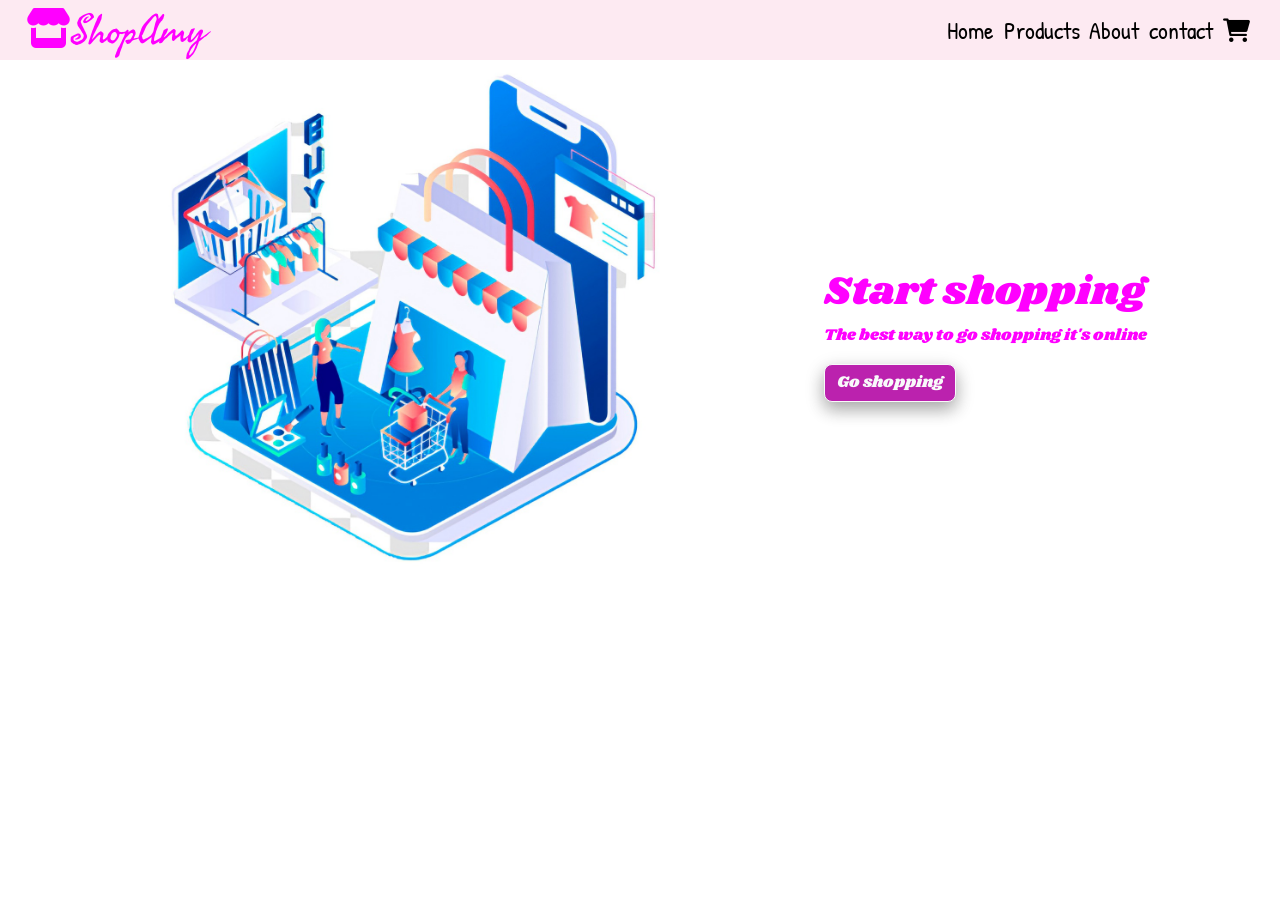
==== index.html @ 6cc81341 "again part 2" ====
<!DOCTYPE html>
<html lang="en">
<head>
    <meta charset="UTF-8">
    <meta http-equiv="X-UA-Compatible" content="IE=edge">
    <meta name="viewport" content="width=device-width, initial-scale=1.0">
    <title>ShopAmy</title>
    <link rel="stylesheet" href="css/index.css">

    <link href="https://cdn.jsdelivr.net/npm/bootstrap@5.1.3/dist/css/bootstrap.min.css" rel="stylesheet" integrity="sha384-1BmE4kWBq78iYhFldvKuhfTAU6auU8tT94WrHftjDbrCEXSU1oBoqyl2QvZ6jIW3" crossorigin="anonymous">
    <!--bootstrap for styles--> 
    <link rel="stylesheet" href="https://cdnjs.cloudflare.com/ajax/libs/font-awesome/6.0.0-beta3/css/all.min.css">
    <!--font awesome for some logos--> 
</head>

<header class="topheader">
    <!--The header for the menu on the top !-->

    <a href="index.html" id="bname"><i class="fas fa-store"></i>ShopAmy</a>
   
    <navbar class="mainnav">
    <ul>
        <li><a href="index.html">Home</a> </li>
        <li><a href="products.html">Products</a></li>
<li><a href="about.html">About</a></li>
<li><a href="contact.html">contact</a></li>
<li><a href="cart.html"><i class="fas fa-shopping-cart"></i></a></li>
</ul>
</navbar>

</header>

<body>
    <main>

        <section class="firstinfo">
      <div class="image1">
          <img src="images/shopp1.jpg" alt="I am loading..." >
      </div>

      <div class="image1-text">
        <h1>Start shopping</h1>
        <p>The best way to go shopping it's online</p>
        <a href="#" class="btn btn-outline-light">Go shopping</a>
      </div>

    </section>

    </main>
   
   
    <script src="https://cdn.jsdelivr.net/npm/bootstrap@5.1.3/dist/js/bootstrap.bundle.min.js" integrity="sha384-ka7Sk0Gln4gmtz2MlQnikT1wXgYsOg+OMhuP+IlRH9sENBO0LRn5q+8nbTov4+1p" crossorigin="anonymous"></script>
 <!--bootstrap javascript--> 
</body>
</html>
---- css/index.css ----
@import url('https://fonts.googleapis.com/css2?family=Freehand&family=Patrick+Hand&family=Shrikhand&display=swap');

/*/
In this part Iam using google fonts, I uploaded 3 different fonts
*/
html
{
    
    overflow-x: hidden;
}

.topheader{
    position: sticky;
    align-items: center;
    display: flex;
    padding: 0 2%;
    justify-content: space-between;
    background: #fdeaf2;
    z-index: 1000;
 
 }


.topheader > a{
    font-family: 'Freehand', sans-serif;
    font-size: 250%;
    color: rgb(255, 0, 255);
    text-decoration: none;
    
}






.topheader ul
{  
    list-style: none;
    font-family: 'Patrick Hand';
    font-size: 1.5rem;
   
}

.topheader li{
    position: relative;
    float: left;
}

li a{
    text-decoration: none;
   padding: 0.3rem;
   display: inline;
   color: black;
}

li a:hover{
    background: rgb(255, 0, 255);;
    color: white;
}


.firstinfo{
    display: flex;
    flex-wrap: wrap;
    align-items: center;
    

}

.image1 img{
flex:1 1 41rem;
width: 100%;
 height:550px;
 
}

.image1-text {
    color: rgb(255, 0, 255);
    font-family: 'Shrikhand', cursive;
    flex-wrap: 1 1 41rem;
}

.image1-text > a{
    background-color: rgb(187, 34, 174);
    border-radius: .5rem;
    box-shadow: 0 8px 16px 0 rgba(0,0,0,0.2), 0 6px 20px 0 rgba(0,0,0,0.19);

}
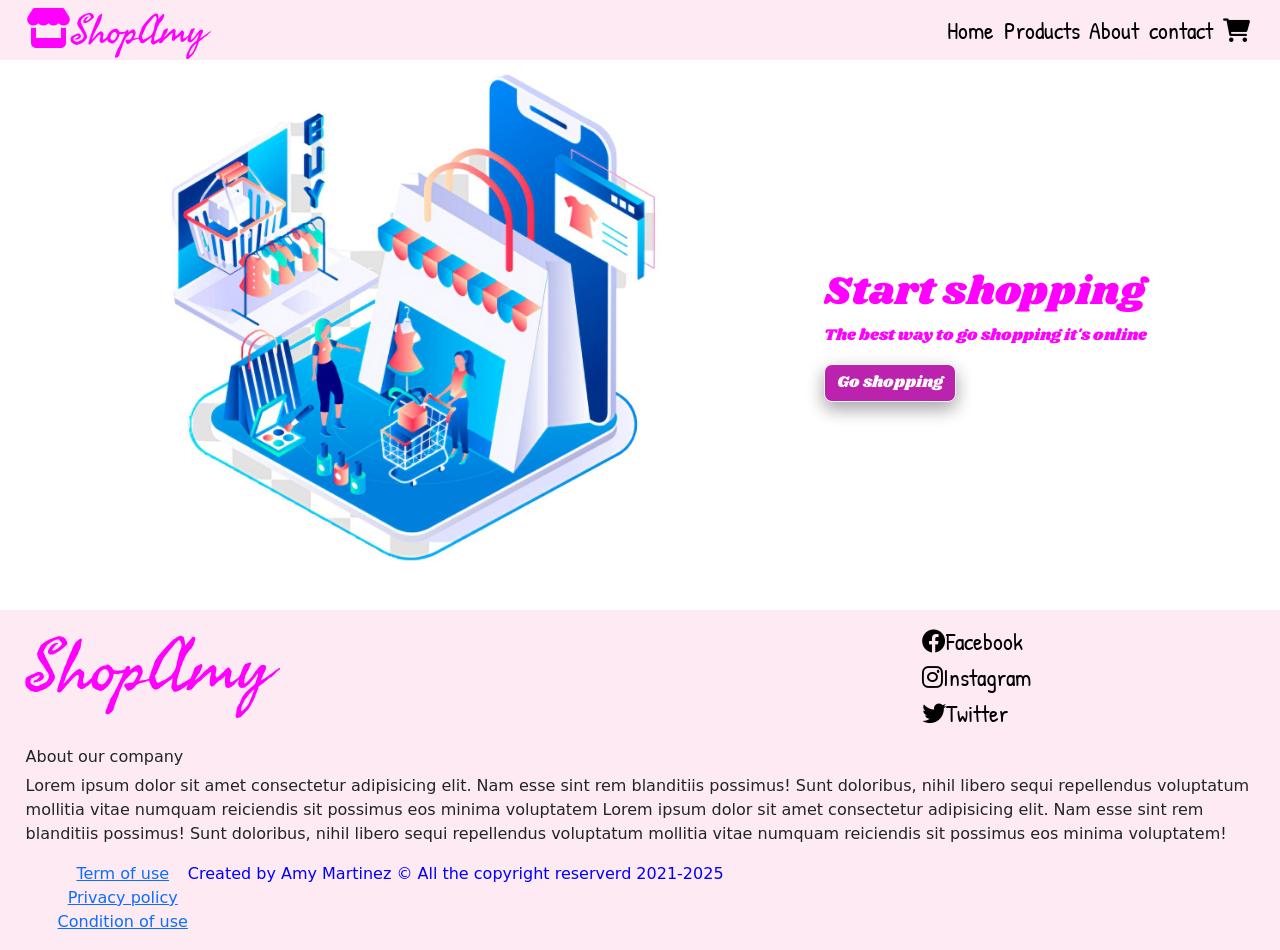
==== commit 6631996e: "footer almost done" ====
--- a/index.html
+++ b/index.html
@@ -33,7 +33,7 @@
 <body>
     <main>
 
-        <section class="firstinfo">
+        <div class="firstinfo"><!--It can be the container of the photo and image-->
       <div class="image1">
           <img src="images/shopp1.jpg" alt="I am loading..." >
       </div>
@@ -44,10 +44,49 @@
         <a href="#" class="btn btn-outline-light">Go shopping</a>
       </div>
 
-    </section>
+        </div>
 
     </main>
    
+
+  
+      <footer>
+
+        <div class="footercontainer">
+        <div class="infofooter">
+        <h2 id="footerh1">ShopAmy</h2>
+      
+        
+      </div>
+
+      <div class="socialmedias">
+        <ul>
+       <li> <a href="#"><i class="fab fa-facebook"></i>Facebook</a></li>
+       <li>  <a href="#"><i class="fab fa-instagram"></i>Instagram</a></li>
+       <li> <a href="#"><i class="fab fa-twitter"></i>Twitter</a>   </li>
+      </ul>
+      </div>
+
+      <div class="aboutfooter">
+        <h6>About our company</h6>
+        <p>Lorem ipsum dolor sit amet consectetur adipisicing elit. Nam esse sint rem blanditiis possimus! Sunt doloribus, nihil libero sequi repellendus voluptatum mollitia vitae numquam reiciendis sit possimus eos minima voluptatem Lorem ipsum dolor sit amet consectetur adipisicing elit. Nam esse sint rem blanditiis possimus! Sunt doloribus, nihil libero sequi repellendus voluptatum mollitia vitae numquam reiciendis sit possimus eos minima voluptatem!</p>
+      </div>
+
+      <div class="policy">
+        <ul>
+       <li> <a href="#">Term of use</a></li>
+       <li> <a href="#">Privacy policy</a></li>
+       <li>   <a href="#">Condition of use</a>   </li>
+      </ul>
+      </div>
+
+      <div class="infodev">
+        <p>Created by Amy Martinez<span> &copy; All the copyright reserverd 2021-2025</span></p>
+      </div>
+
+    </div><!--Container ends-->
+      </footer>
+  
    
     <script src="https://cdn.jsdelivr.net/npm/bootstrap@5.1.3/dist/js/bootstrap.bundle.min.js" integrity="sha384-ka7Sk0Gln4gmtz2MlQnikT1wXgYsOg+OMhuP+IlRH9sENBO0LRn5q+8nbTov4+1p" crossorigin="anonymous"></script>
  <!--bootstrap javascript--> 
--- a/css/index.css
+++ b/css/index.css
@@ -47,20 +47,21 @@
     float: left;
 }
 
-li a{
+.mainnav li a{
     text-decoration: none;
    padding: 0.3rem;
    display: inline;
    color: black;
 }
 
-li a:hover{
+.mainnav li a:hover{
     background: rgb(255, 0, 255);;
     color: white;
 }
 
 
-.firstinfo{
+/* the container */
+.firstinfo{ 
     display: flex;
     flex-wrap: wrap;
     align-items: center;
@@ -89,3 +90,57 @@
 }
 
 
+footer
+{
+  
+    background-color: #fdeaf2;
+    padding-top: 1%;
+    padding-right: 2%;
+    padding-left: 2%;
+ 
+    
+
+}
+
+
+#footerh1{
+    font-family: 'Freehand', sans-serif;
+    font-size: 450%;
+    color: rgb(255, 0, 255);
+    text-decoration: none;
+    padding: 10 10 10 10;
+}
+
+.footercontainer{
+    display: flex;
+    flex-wrap: wrap;
+
+}
+
+.socialmedias
+{
+  padding-left: 50%;
+  
+}
+.socialmedias ul{
+   list-style: none;
+   font-family: 'Patrick Hand';
+    font-size: 1.5rem;
+}
+.socialmedias  li a{
+    text-decoration: none;
+    padding: 0.3rem;
+    display: inline;
+    color: black;
+}
+
+.policy ul
+{
+       list-style-type: none;
+    display: inline-block;
+    text-align: center;
+}
+
+.infodev{
+    color: blue;
+}
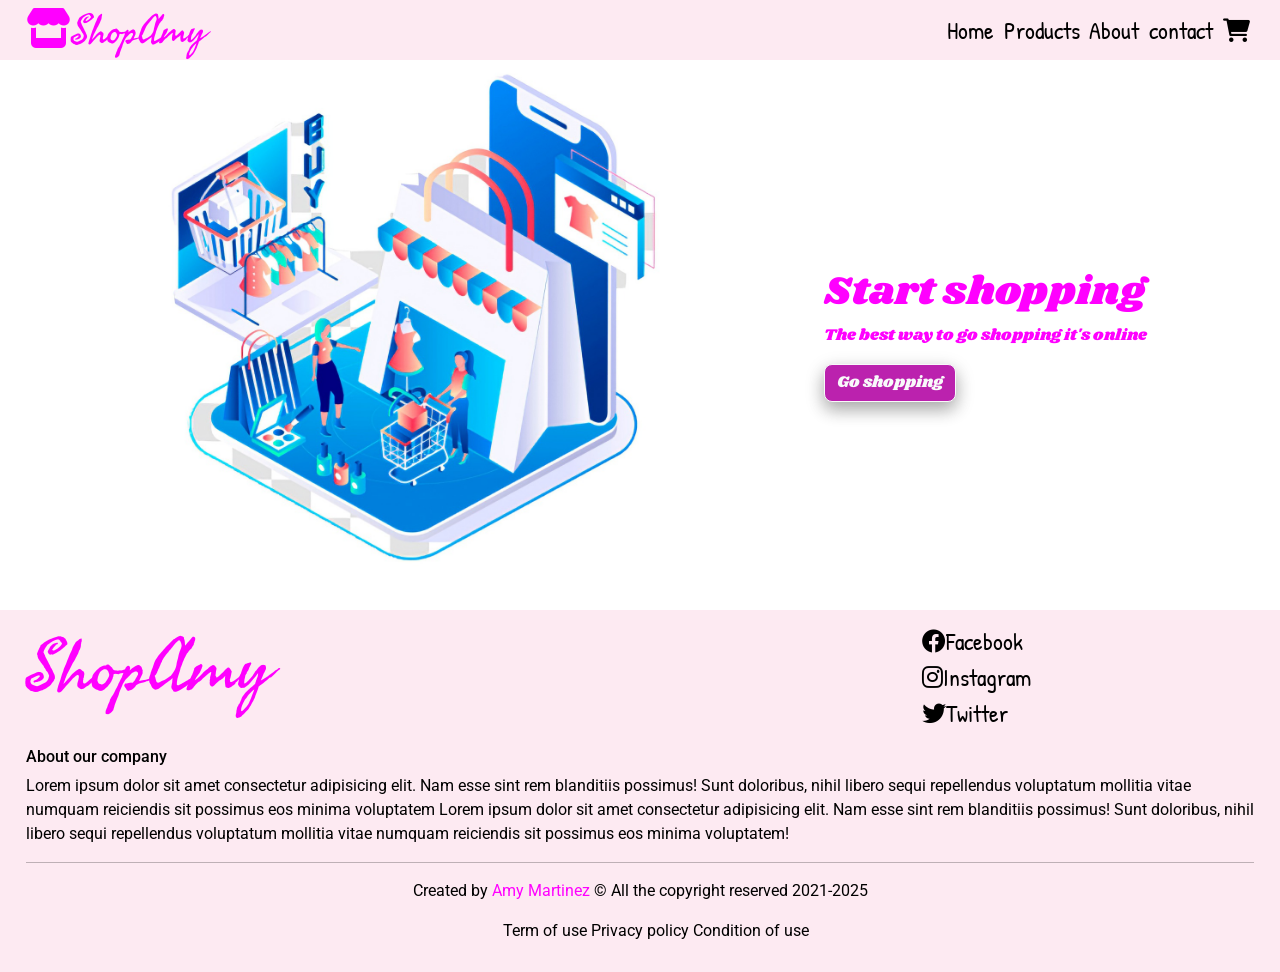
==== commit 6f3d7c0e: "footer done" ====
--- a/index.html
+++ b/index.html
@@ -35,7 +35,7 @@
 
         <div class="firstinfo"><!--It can be the container of the photo and image-->
       <div class="image1">
-          <img src="images/shopp1.jpg" alt="I am loading..." >
+        <img src="images/shopp1.jpg" alt="I am loading..." >
       </div>
 
       <div class="image1-text">
@@ -44,7 +44,12 @@
         <a href="#" class="btn btn-outline-light">Go shopping</a>
       </div>
 
-        </div>
+      
+        </div>   <!-- the containers ends here -->
+       
+<div class="containerCarousel">
+        
+      </div>   <!-- the container carousel ends here -->
 
     </main>
    
@@ -66,10 +71,19 @@
        <li> <a href="#"><i class="fab fa-twitter"></i>Twitter</a>   </li>
       </ul>
       </div>
-
+    </div><!--Container flex ends-->
+    
       <div class="aboutfooter">
         <h6>About our company</h6>
         <p>Lorem ipsum dolor sit amet consectetur adipisicing elit. Nam esse sint rem blanditiis possimus! Sunt doloribus, nihil libero sequi repellendus voluptatum mollitia vitae numquam reiciendis sit possimus eos minima voluptatem Lorem ipsum dolor sit amet consectetur adipisicing elit. Nam esse sint rem blanditiis possimus! Sunt doloribus, nihil libero sequi repellendus voluptatum mollitia vitae numquam reiciendis sit possimus eos minima voluptatem!</p>
+      </div>
+
+      
+    
+      <div class="infodev">
+        <hr>
+        <p>Created by <span>Amy Martinez</span> &copy; All the copyright reserved 2021-2025</span></p>
+        
       </div>
 
       <div class="policy">
@@ -79,16 +93,14 @@
        <li>   <a href="#">Condition of use</a>   </li>
       </ul>
       </div>
-
-      <div class="infodev">
-        <p>Created by Amy Martinez<span> &copy; All the copyright reserverd 2021-2025</span></p>
-      </div>
-
-    </div><!--Container ends-->
+   
+    
       </footer>
   
    
-    <script src="https://cdn.jsdelivr.net/npm/bootstrap@5.1.3/dist/js/bootstrap.bundle.min.js" integrity="sha384-ka7Sk0Gln4gmtz2MlQnikT1wXgYsOg+OMhuP+IlRH9sENBO0LRn5q+8nbTov4+1p" crossorigin="anonymous"></script>
+      <script src="https://code.jquery.com/jquery-3.3.1.slim.min.js" integrity="sha384-q8i/X+965DzO0rT7abK41JStQIAqVgRVzpbzo5smXKp4YfRvH+8abtTE1Pi6jizo" crossorigin="anonymous"></script>
+      <script src="https://cdnjs.cloudflare.com/ajax/libs/popper.js/1.14.3/umd/popper.min.js" integrity="sha384-ZMP7rVo3mIykV+2+9J3UJ46jBk0WLaUAdn689aCwoqbBJiSnjAK/l8WvCWPIPm49" crossorigin="anonymous"></script>
+      <script src="https://stackpath.bootstrapcdn.com/bootstrap/4.1.3/js/bootstrap.min.js" integrity="sha384-ChfqqxuZUCnJSK3+MXmPNIyE6ZbWh2IMqE241rYiqJxyMiZ6OW/JmZQ5stwEULTy" crossorigin="anonymous"></script>
  <!--bootstrap javascript--> 
 </body>
 </html>
--- a/css/index.css
+++ b/css/index.css
@@ -1,7 +1,7 @@
 @import url('https://fonts.googleapis.com/css2?family=Freehand&family=Patrick+Hand&family=Shrikhand&display=swap');
-
+@import url('https://fonts.googleapis.com/css2?family=Roboto:wght@500&display=swap');
 /*/
-In this part Iam using google fonts, I uploaded 3 different fonts
+In this part Iam using google fonts, I uploaded different fonts
 */
 html
 {
@@ -60,21 +60,22 @@
 }
 
 
-/* the container */
+/* the flex container */
 .firstinfo{ 
     display: flex;
     flex-wrap: wrap;
     align-items: center;
-    
-
 }
 
 .image1 img{
-flex:1 1 41rem;
-width: 100%;
- height:550px;
- 
-}
+    flex:1 1 41rem;
+    width: 100%;
+     height:550px;
+     
+    }
+
+
+
 
 .image1-text {
     color: rgb(255, 0, 255);
@@ -97,7 +98,7 @@
     padding-top: 1%;
     padding-right: 2%;
     padding-left: 2%;
- 
+    padding-bottom: 1%;
     
 
 }
@@ -134,13 +135,43 @@
     color: black;
 }
 
-.policy ul
+.aboutfooter{
+    font-family: 'Roboto', sans-serif;
+    color: black;
+}
+
+.infodev{
+    text-align: center;
+    font-family: 'Roboto', sans-serif;
+    color: black;
+
+    
+}
+
+.infodev span{
+    color: rgb(255, 0, 255);
+
+    
+}
+
+
+.policy
+{
+    font-family: 'Roboto', sans-serif;
+       text-align: center;
+       margin-top: auto;
+       
+
+}
+
+.policy ul li
 {
        list-style-type: none;
     display: inline-block;
-    text-align: center;
 }
 
-.infodev{
-    color: blue;
-}+.policy a{
+    text-decoration: none;
+    color: black;
+   
+}
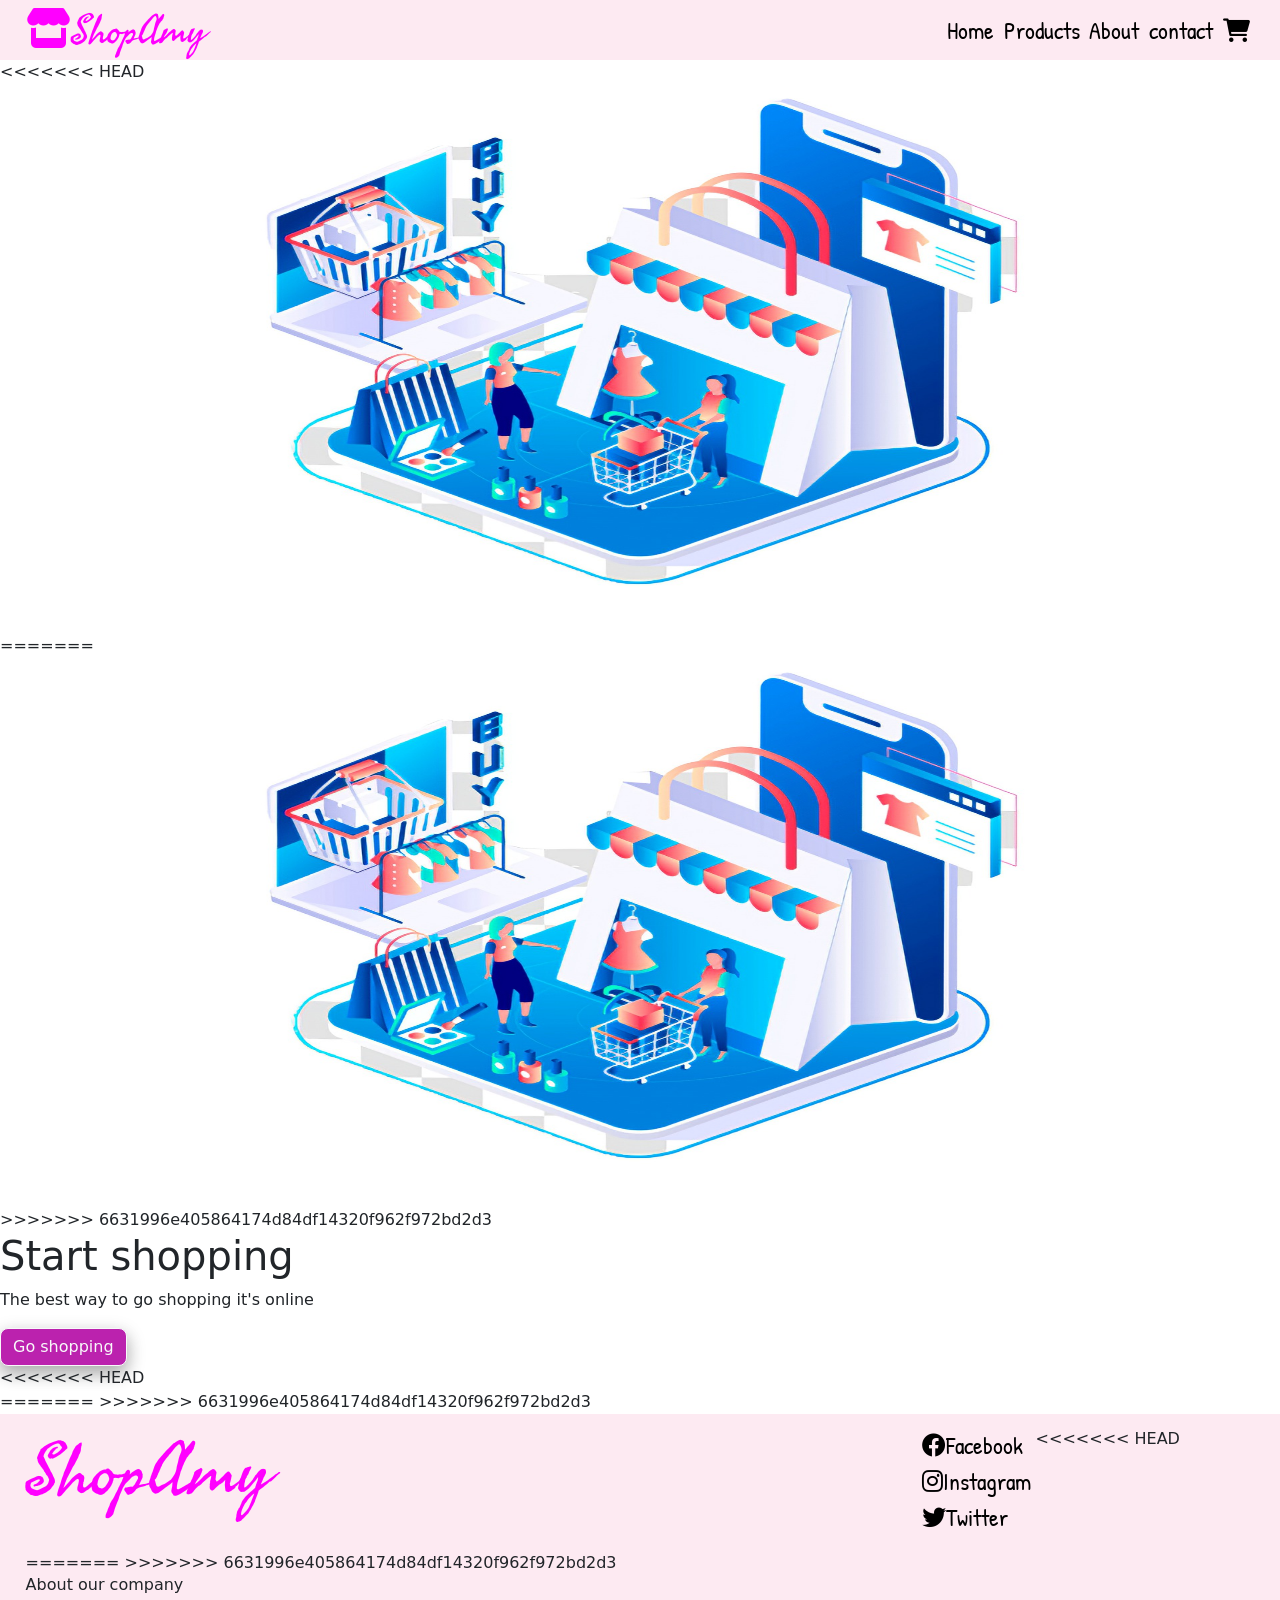
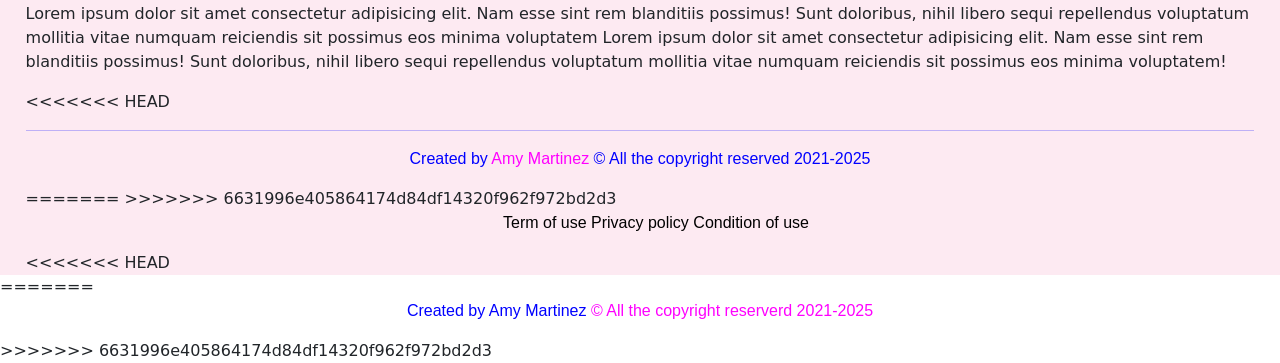
==== commit 1129d6d7: "footer done 2" ====
--- a/index.html
+++ b/index.html
@@ -35,7 +35,11 @@
 
         <div class="firstinfo"><!--It can be the container of the photo and image-->
       <div class="image1">
+<<<<<<< HEAD
         <img src="images/shopp1.jpg" alt="I am loading..." >
+=======
+          <img src="images/shopp1.jpg" alt="I am loading..." >
+>>>>>>> 6631996e405864174d84df14320f962f972bd2d3
       </div>
 
       <div class="image1-text">
@@ -44,12 +48,16 @@
         <a href="#" class="btn btn-outline-light">Go shopping</a>
       </div>
 
+<<<<<<< HEAD
       
         </div>   <!-- the containers ends here -->
        
 <div class="containerCarousel">
         
       </div>   <!-- the container carousel ends here -->
+=======
+        </div>
+>>>>>>> 6631996e405864174d84df14320f962f972bd2d3
 
     </main>
    
@@ -71,13 +79,18 @@
        <li> <a href="#"><i class="fab fa-twitter"></i>Twitter</a>   </li>
       </ul>
       </div>
+<<<<<<< HEAD
     </div><!--Container flex ends-->
     
+=======
+
+>>>>>>> 6631996e405864174d84df14320f962f972bd2d3
       <div class="aboutfooter">
         <h6>About our company</h6>
         <p>Lorem ipsum dolor sit amet consectetur adipisicing elit. Nam esse sint rem blanditiis possimus! Sunt doloribus, nihil libero sequi repellendus voluptatum mollitia vitae numquam reiciendis sit possimus eos minima voluptatem Lorem ipsum dolor sit amet consectetur adipisicing elit. Nam esse sint rem blanditiis possimus! Sunt doloribus, nihil libero sequi repellendus voluptatum mollitia vitae numquam reiciendis sit possimus eos minima voluptatem!</p>
       </div>
 
+<<<<<<< HEAD
       
     
       <div class="infodev">
@@ -86,6 +99,8 @@
         
       </div>
 
+=======
+>>>>>>> 6631996e405864174d84df14320f962f972bd2d3
       <div class="policy">
         <ul>
        <li> <a href="#">Term of use</a></li>
@@ -93,6 +108,7 @@
        <li>   <a href="#">Condition of use</a>   </li>
       </ul>
       </div>
+<<<<<<< HEAD
    
     
       </footer>
@@ -101,6 +117,18 @@
       <script src="https://code.jquery.com/jquery-3.3.1.slim.min.js" integrity="sha384-q8i/X+965DzO0rT7abK41JStQIAqVgRVzpbzo5smXKp4YfRvH+8abtTE1Pi6jizo" crossorigin="anonymous"></script>
       <script src="https://cdnjs.cloudflare.com/ajax/libs/popper.js/1.14.3/umd/popper.min.js" integrity="sha384-ZMP7rVo3mIykV+2+9J3UJ46jBk0WLaUAdn689aCwoqbBJiSnjAK/l8WvCWPIPm49" crossorigin="anonymous"></script>
       <script src="https://stackpath.bootstrapcdn.com/bootstrap/4.1.3/js/bootstrap.min.js" integrity="sha384-ChfqqxuZUCnJSK3+MXmPNIyE6ZbWh2IMqE241rYiqJxyMiZ6OW/JmZQ5stwEULTy" crossorigin="anonymous"></script>
+=======
+
+      <div class="infodev">
+        <p>Created by Amy Martinez<span> &copy; All the copyright reserverd 2021-2025</span></p>
+      </div>
+
+    </div><!--Container ends-->
+      </footer>
+  
+   
+    <script src="https://cdn.jsdelivr.net/npm/bootstrap@5.1.3/dist/js/bootstrap.bundle.min.js" integrity="sha384-ka7Sk0Gln4gmtz2MlQnikT1wXgYsOg+OMhuP+IlRH9sENBO0LRn5q+8nbTov4+1p" crossorigin="anonymous"></script>
+>>>>>>> 6631996e405864174d84df14320f962f972bd2d3
  <!--bootstrap javascript--> 
 </body>
 </html>
--- a/css/index.css
+++ b/css/index.css
@@ -1,7 +1,13 @@
 @import url('https://fonts.googleapis.com/css2?family=Freehand&family=Patrick+Hand&family=Shrikhand&display=swap');
+<<<<<<< HEAD
 @import url('https://fonts.googleapis.com/css2?family=Roboto:wght@500&display=swap');
 /*/
 In this part Iam using google fonts, I uploaded different fonts
+=======
+
+/*/
+In this part Iam using google fonts, I uploaded 3 different fonts
+>>>>>>> 6631996e405864174d84df14320f962f972bd2d3
 */
 html
 {
@@ -60,11 +66,16 @@
 }
 
 
+<<<<<<< HEAD
 /* the flex container */
+=======
+/* the container */
+>>>>>>> 6631996e405864174d84df14320f962f972bd2d3
 .firstinfo{ 
     display: flex;
     flex-wrap: wrap;
     align-items: center;
+<<<<<<< HEAD
 }
 
 .image1 img{
@@ -76,6 +87,18 @@
 
 
 
+=======
+    
+
+}
+
+.image1 img{
+flex:1 1 41rem;
+width: 100%;
+ height:550px;
+ 
+}
+>>>>>>> 6631996e405864174d84df14320f962f972bd2d3
 
 .image1-text {
     color: rgb(255, 0, 255);
@@ -98,7 +121,11 @@
     padding-top: 1%;
     padding-right: 2%;
     padding-left: 2%;
+<<<<<<< HEAD
     padding-bottom: 1%;
+=======
+ 
+>>>>>>> 6631996e405864174d84df14320f962f972bd2d3
     
 
 }
@@ -135,6 +162,7 @@
     color: black;
 }
 
+<<<<<<< HEAD
 .aboutfooter{
     font-family: 'Roboto', sans-serif;
     color: black;
@@ -175,3 +203,15 @@
     color: black;
    
 }
+=======
+.policy ul
+{
+       list-style-type: none;
+    display: inline-block;
+    text-align: center;
+}
+
+.infodev{
+    color: blue;
+}
+>>>>>>> 6631996e405864174d84df14320f962f972bd2d3
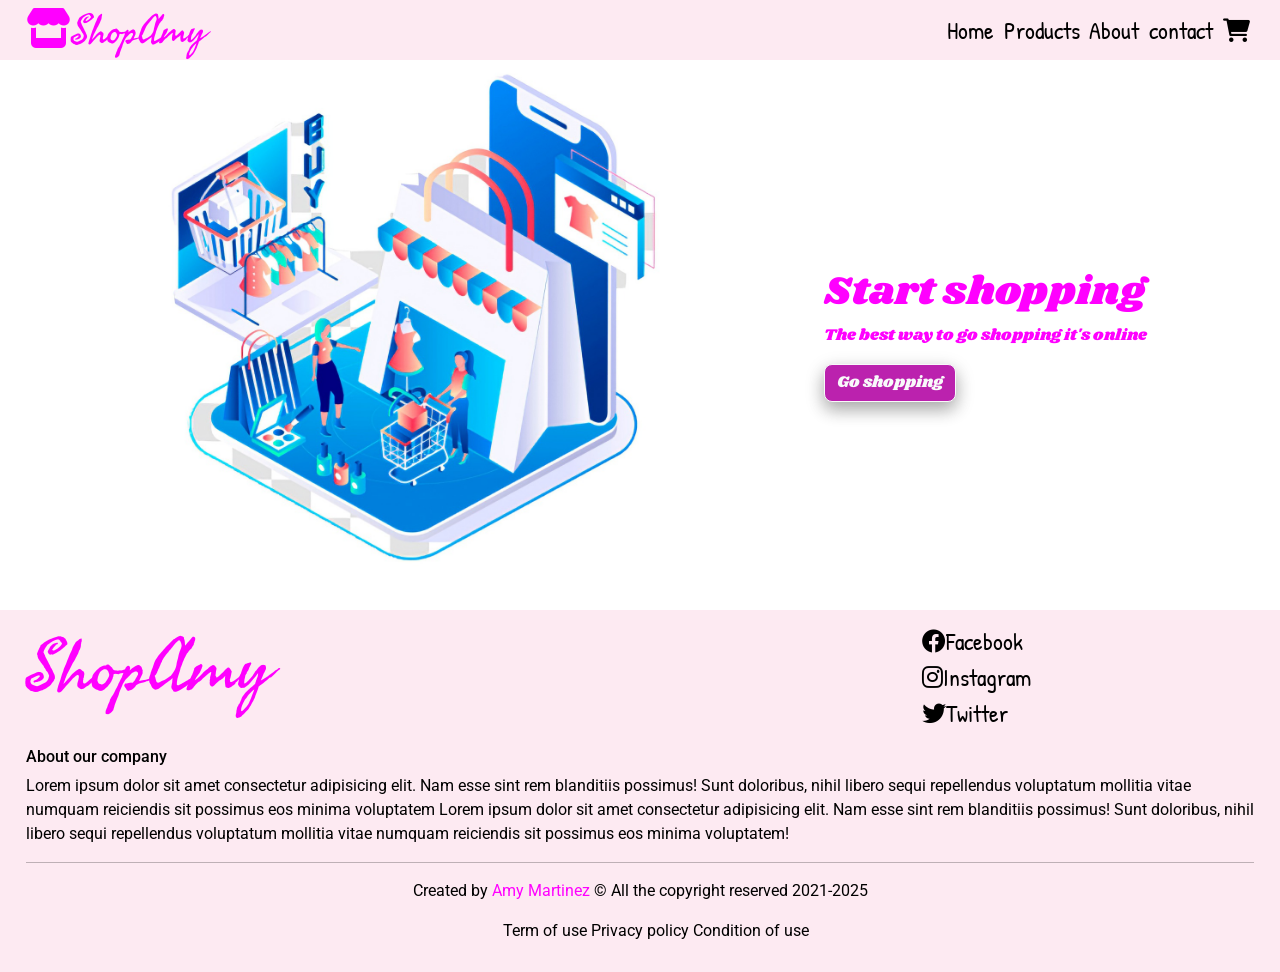
==== commit a350bcf3: "footer pls" ====
--- a/index.html
+++ b/index.html
@@ -35,11 +35,7 @@
 
         <div class="firstinfo"><!--It can be the container of the photo and image-->
       <div class="image1">
-<<<<<<< HEAD
         <img src="images/shopp1.jpg" alt="I am loading..." >
-=======
-          <img src="images/shopp1.jpg" alt="I am loading..." >
->>>>>>> 6631996e405864174d84df14320f962f972bd2d3
       </div>
 
       <div class="image1-text">
@@ -48,16 +44,12 @@
         <a href="#" class="btn btn-outline-light">Go shopping</a>
       </div>
 
-<<<<<<< HEAD
       
         </div>   <!-- the containers ends here -->
        
 <div class="containerCarousel">
         
       </div>   <!-- the container carousel ends here -->
-=======
-        </div>
->>>>>>> 6631996e405864174d84df14320f962f972bd2d3
 
     </main>
    
@@ -79,18 +71,13 @@
        <li> <a href="#"><i class="fab fa-twitter"></i>Twitter</a>   </li>
       </ul>
       </div>
-<<<<<<< HEAD
     </div><!--Container flex ends-->
     
-=======
-
->>>>>>> 6631996e405864174d84df14320f962f972bd2d3
       <div class="aboutfooter">
         <h6>About our company</h6>
         <p>Lorem ipsum dolor sit amet consectetur adipisicing elit. Nam esse sint rem blanditiis possimus! Sunt doloribus, nihil libero sequi repellendus voluptatum mollitia vitae numquam reiciendis sit possimus eos minima voluptatem Lorem ipsum dolor sit amet consectetur adipisicing elit. Nam esse sint rem blanditiis possimus! Sunt doloribus, nihil libero sequi repellendus voluptatum mollitia vitae numquam reiciendis sit possimus eos minima voluptatem!</p>
       </div>
 
-<<<<<<< HEAD
       
     
       <div class="infodev">
@@ -99,8 +86,6 @@
         
       </div>
 
-=======
->>>>>>> 6631996e405864174d84df14320f962f972bd2d3
       <div class="policy">
         <ul>
        <li> <a href="#">Term of use</a></li>
@@ -108,7 +93,6 @@
        <li>   <a href="#">Condition of use</a>   </li>
       </ul>
       </div>
-<<<<<<< HEAD
    
     
       </footer>
@@ -117,18 +101,6 @@
       <script src="https://code.jquery.com/jquery-3.3.1.slim.min.js" integrity="sha384-q8i/X+965DzO0rT7abK41JStQIAqVgRVzpbzo5smXKp4YfRvH+8abtTE1Pi6jizo" crossorigin="anonymous"></script>
       <script src="https://cdnjs.cloudflare.com/ajax/libs/popper.js/1.14.3/umd/popper.min.js" integrity="sha384-ZMP7rVo3mIykV+2+9J3UJ46jBk0WLaUAdn689aCwoqbBJiSnjAK/l8WvCWPIPm49" crossorigin="anonymous"></script>
       <script src="https://stackpath.bootstrapcdn.com/bootstrap/4.1.3/js/bootstrap.min.js" integrity="sha384-ChfqqxuZUCnJSK3+MXmPNIyE6ZbWh2IMqE241rYiqJxyMiZ6OW/JmZQ5stwEULTy" crossorigin="anonymous"></script>
-=======
-
-      <div class="infodev">
-        <p>Created by Amy Martinez<span> &copy; All the copyright reserverd 2021-2025</span></p>
-      </div>
-
-    </div><!--Container ends-->
-      </footer>
-  
-   
-    <script src="https://cdn.jsdelivr.net/npm/bootstrap@5.1.3/dist/js/bootstrap.bundle.min.js" integrity="sha384-ka7Sk0Gln4gmtz2MlQnikT1wXgYsOg+OMhuP+IlRH9sENBO0LRn5q+8nbTov4+1p" crossorigin="anonymous"></script>
->>>>>>> 6631996e405864174d84df14320f962f972bd2d3
  <!--bootstrap javascript--> 
 </body>
 </html>
--- a/css/index.css
+++ b/css/index.css
@@ -1,13 +1,7 @@
 @import url('https://fonts.googleapis.com/css2?family=Freehand&family=Patrick+Hand&family=Shrikhand&display=swap');
-<<<<<<< HEAD
 @import url('https://fonts.googleapis.com/css2?family=Roboto:wght@500&display=swap');
 /*/
 In this part Iam using google fonts, I uploaded different fonts
-=======
-
-/*/
-In this part Iam using google fonts, I uploaded 3 different fonts
->>>>>>> 6631996e405864174d84df14320f962f972bd2d3
 */
 html
 {
@@ -66,16 +60,11 @@
 }
 
 
-<<<<<<< HEAD
 /* the flex container */
-=======
-/* the container */
->>>>>>> 6631996e405864174d84df14320f962f972bd2d3
 .firstinfo{ 
     display: flex;
     flex-wrap: wrap;
     align-items: center;
-<<<<<<< HEAD
 }
 
 .image1 img{
@@ -87,18 +76,6 @@
 
 
 
-=======
-    
-
-}
-
-.image1 img{
-flex:1 1 41rem;
-width: 100%;
- height:550px;
- 
-}
->>>>>>> 6631996e405864174d84df14320f962f972bd2d3
 
 .image1-text {
     color: rgb(255, 0, 255);
@@ -121,11 +98,7 @@
     padding-top: 1%;
     padding-right: 2%;
     padding-left: 2%;
-<<<<<<< HEAD
     padding-bottom: 1%;
-=======
- 
->>>>>>> 6631996e405864174d84df14320f962f972bd2d3
     
 
 }
@@ -162,7 +135,6 @@
     color: black;
 }
 
-<<<<<<< HEAD
 .aboutfooter{
     font-family: 'Roboto', sans-serif;
     color: black;
@@ -203,15 +175,3 @@
     color: black;
    
 }
-=======
-.policy ul
-{
-       list-style-type: none;
-    display: inline-block;
-    text-align: center;
-}
-
-.infodev{
-    color: blue;
-}
->>>>>>> 6631996e405864174d84df14320f962f972bd2d3
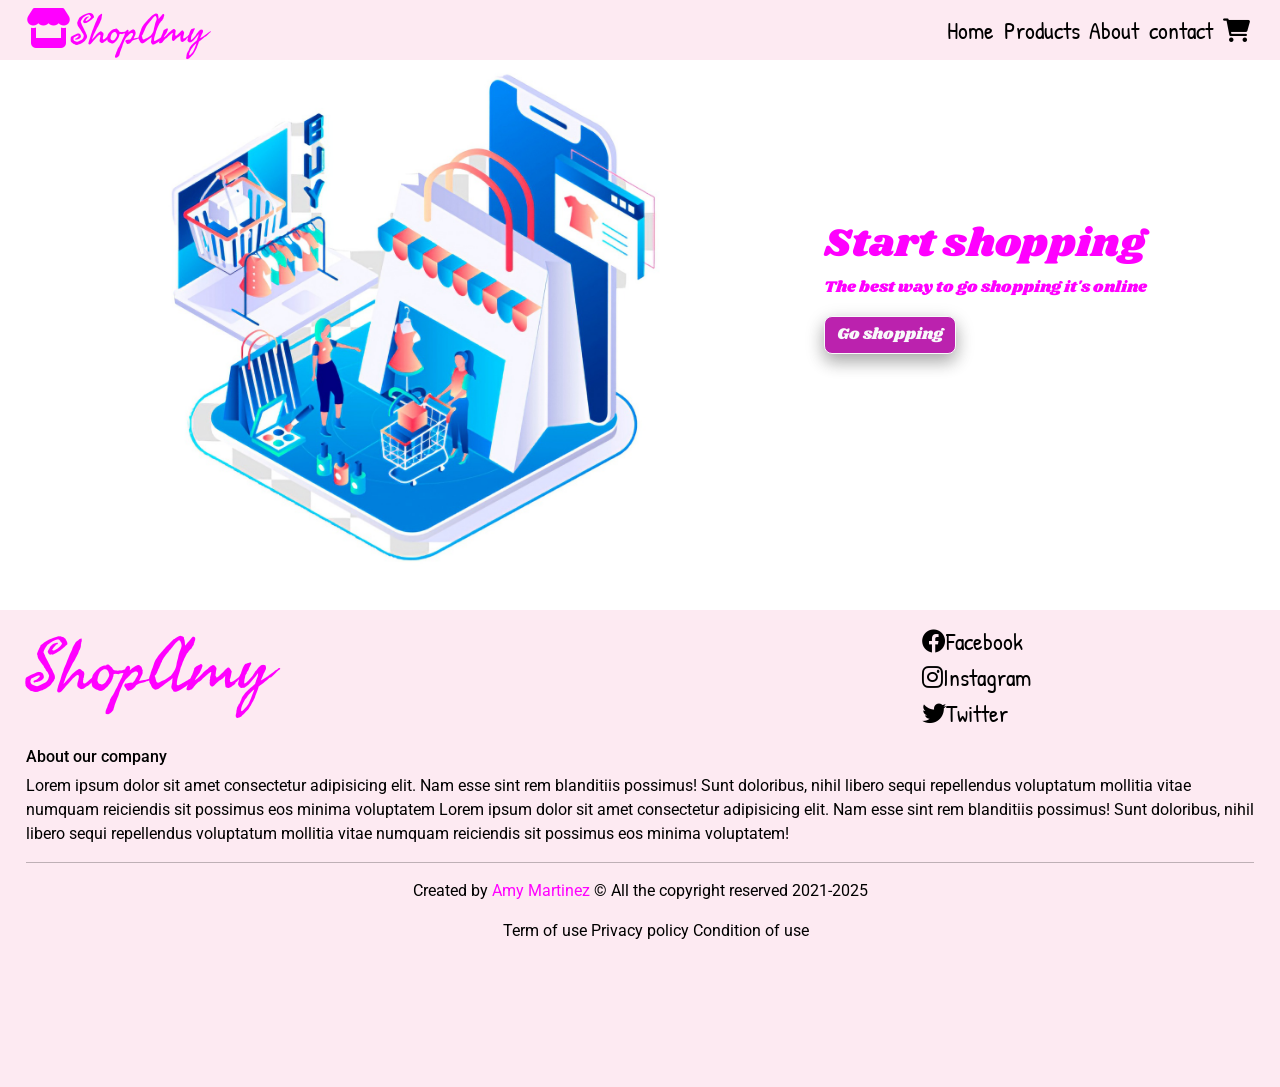
==== commit 3a15c14a: "RespDesign" ====
--- a/index.html
+++ b/index.html
@@ -1,106 +1,147 @@
-<!DOCTYPE html>
-<html lang="en">
-<head>
-    <meta charset="UTF-8">
-    <meta http-equiv="X-UA-Compatible" content="IE=edge">
-    <meta name="viewport" content="width=device-width, initial-scale=1.0">
-    <title>ShopAmy</title>
-    <link rel="stylesheet" href="css/index.css">
-
-    <link href="https://cdn.jsdelivr.net/npm/bootstrap@5.1.3/dist/css/bootstrap.min.css" rel="stylesheet" integrity="sha384-1BmE4kWBq78iYhFldvKuhfTAU6auU8tT94WrHftjDbrCEXSU1oBoqyl2QvZ6jIW3" crossorigin="anonymous">
-    <!--bootstrap for styles--> 
-    <link rel="stylesheet" href="https://cdnjs.cloudflare.com/ajax/libs/font-awesome/6.0.0-beta3/css/all.min.css">
-    <!--font awesome for some logos--> 
-</head>
-
-<header class="topheader">
-    <!--The header for the menu on the top !-->
-
-    <a href="index.html" id="bname"><i class="fas fa-store"></i>ShopAmy</a>
-   
-    <navbar class="mainnav">
-    <ul>
-        <li><a href="index.html">Home</a> </li>
-        <li><a href="products.html">Products</a></li>
-<li><a href="about.html">About</a></li>
-<li><a href="contact.html">contact</a></li>
-<li><a href="cart.html"><i class="fas fa-shopping-cart"></i></a></li>
-</ul>
-</navbar>
-
-</header>
-
-<body>
-    <main>
-
-        <div class="firstinfo"><!--It can be the container of the photo and image-->
-      <div class="image1">
-        <img src="images/shopp1.jpg" alt="I am loading..." >
-      </div>
-
-      <div class="image1-text">
-        <h1>Start shopping</h1>
-        <p>The best way to go shopping it's online</p>
-        <a href="#" class="btn btn-outline-light">Go shopping</a>
-      </div>
-
-      
-        </div>   <!-- the containers ends here -->
-       
-<div class="containerCarousel">
-        
-      </div>   <!-- the container carousel ends here -->
-
-    </main>
-   
-
-  
-      <footer>
-
-        <div class="footercontainer">
-        <div class="infofooter">
-        <h2 id="footerh1">ShopAmy</h2>
-      
-        
-      </div>
-
-      <div class="socialmedias">
-        <ul>
-       <li> <a href="#"><i class="fab fa-facebook"></i>Facebook</a></li>
-       <li>  <a href="#"><i class="fab fa-instagram"></i>Instagram</a></li>
-       <li> <a href="#"><i class="fab fa-twitter"></i>Twitter</a>   </li>
-      </ul>
-      </div>
-    </div><!--Container flex ends-->
-    
-      <div class="aboutfooter">
-        <h6>About our company</h6>
-        <p>Lorem ipsum dolor sit amet consectetur adipisicing elit. Nam esse sint rem blanditiis possimus! Sunt doloribus, nihil libero sequi repellendus voluptatum mollitia vitae numquam reiciendis sit possimus eos minima voluptatem Lorem ipsum dolor sit amet consectetur adipisicing elit. Nam esse sint rem blanditiis possimus! Sunt doloribus, nihil libero sequi repellendus voluptatum mollitia vitae numquam reiciendis sit possimus eos minima voluptatem!</p>
-      </div>
-
-      
-    
-      <div class="infodev">
-        <hr>
-        <p>Created by <span>Amy Martinez</span> &copy; All the copyright reserved 2021-2025</span></p>
-        
-      </div>
-
-      <div class="policy">
-        <ul>
-       <li> <a href="#">Term of use</a></li>
-       <li> <a href="#">Privacy policy</a></li>
-       <li>   <a href="#">Condition of use</a>   </li>
-      </ul>
-      </div>
-   
-    
-      </footer>
-  
-   
-      <script src="https://code.jquery.com/jquery-3.3.1.slim.min.js" integrity="sha384-q8i/X+965DzO0rT7abK41JStQIAqVgRVzpbzo5smXKp4YfRvH+8abtTE1Pi6jizo" crossorigin="anonymous"></script>
-      <script src="https://cdnjs.cloudflare.com/ajax/libs/popper.js/1.14.3/umd/popper.min.js" integrity="sha384-ZMP7rVo3mIykV+2+9J3UJ46jBk0WLaUAdn689aCwoqbBJiSnjAK/l8WvCWPIPm49" crossorigin="anonymous"></script>
-      <script src="https://stackpath.bootstrapcdn.com/bootstrap/4.1.3/js/bootstrap.min.js" integrity="sha384-ChfqqxuZUCnJSK3+MXmPNIyE6ZbWh2IMqE241rYiqJxyMiZ6OW/JmZQ5stwEULTy" crossorigin="anonymous"></script>
- <!--bootstrap javascript--> 
-</body>
+<!DOCTYPE html>
+<html lang="en">
+<head>
+    <meta charset="UTF-8">
+    <meta http-equiv="X-UA-Compatible" content="IE=edge">
+    <meta name="viewport" content="width=device-width, initial-scale=1.0">
+    <title>ShopAmy</title>
+    <link rel="stylesheet" href="css/index.css">
+
+    <link href="https://cdn.jsdelivr.net/npm/bootstrap@5.1.3/dist/css/bootstrap.min.css" rel="stylesheet" integrity="sha384-1BmE4kWBq78iYhFldvKuhfTAU6auU8tT94WrHftjDbrCEXSU1oBoqyl2QvZ6jIW3" crossorigin="anonymous">
+    <!--bootstrap for styles--> 
+    <link rel="stylesheet" href="https://cdnjs.cloudflare.com/ajax/libs/font-awesome/6.0.0-beta3/css/all.min.css">
+    <!--font awesome for some logos--> 
+</head>
+
+<header class="topheader">
+    <!--The header for the menu on the top !-->
+
+    <a href="index.html" id="bname"><i class="fas fa-store"></i>ShopAmy</a>
+   
+    <!-- this button would be for screen sizes -->
+   <!-- Collapse button -->
+  
+   <div id="containerbutton">
+  <button class="navbar-toggler toggler-example"  type="button" data-toggle="collapse" data-target="#navbarSupportedContent1"
+  aria-controls="navbarSupportedContent1" aria-expanded="false" aria-label="Toggle navigation"><span class="dark-blue-text"><i
+      class="fas fa-bars fa-1x"></i></span></button>
+      
+
+<!--coollapse container -->
+<div class="collapse navbar-collapse" id="navbarSupportedContent1">
+
+  <!-- Links -->
+  <ul class="navbar-nav mr-auto">
+    <li class="nav-item active">
+      <a class="nav-link" href="index.html">Home <span class="sr-only">(current)</span></a>
+    </li>
+
+    <li class="nav-item">
+      <a class="nav-link" href="products.html">Products</a>
+    </li>
+
+    <li class="nav-item">
+      <a class="nav-link" href="about.html">About</a>
+      </li>
+
+      <li class="nav-item">
+        <a class="nav-link" href="contact.html">contact</a>
+        </li>
+
+
+    
+  </ul>
+  <!-- Links -->
+
+</div>
+<!-- Collapsible content -->
+
+<!-- the container ends -->
+</div>
+
+    <navbar class="mainnav">
+    <ul>
+        <li><a href="index.html">Home</a> </li>
+        <li><a href="products.html">Products</a></li>
+<li><a href="about.html">About</a></li>
+<li><a href="contact.html">contact</a></li>
+<li><a href="cart.html"><i class="fas fa-shopping-cart"></i></a></li>
+</ul>
+</navbar>
+
+</header>
+
+<body>
+    <main>
+
+        <div class="firstinfo"><!--It can be the container of the photo and image-->
+      <div class="image1">
+        <img src="images/shopp1.jpg" alt="I am loading..." >
+      </div>
+
+      <div class="image1-text">
+        <h1>Start shopping</h1>
+        <p>The best way to go shopping it's online</p>
+        <a href="#" class="btn btn-outline-light">Go shopping</a>
+      </div>
+
+      
+        </div>   <!-- the containers ends here -->
+       
+<div class="containerCarousel">
+        
+      </div>   <!-- the container carousel ends here -->
+
+    </main>
+   
+
+  
+      <footer>
+
+        <div class="footercontainer">
+        <div class="infofooter">
+        <h2 id="footerh1">ShopAmy</h2>
+      
+        
+      </div>
+
+      <div class="socialmedias">
+        <ul>
+       <li> <a href="#"><i class="fab fa-facebook"></i>Facebook</a></li>
+       <li>  <a href="#"><i class="fab fa-instagram"></i>Instagram</a></li>
+       <li> <a href="#"><i class="fab fa-twitter"></i>Twitter</a>   </li>
+      </ul>
+      </div>
+    </div><!--Container flex ends-->
+    
+      <div class="aboutfooter">
+        <h6>About our company</h6>
+        <p>Lorem ipsum dolor sit amet consectetur adipisicing elit. Nam esse sint rem blanditiis possimus! Sunt doloribus, nihil libero sequi repellendus voluptatum mollitia vitae numquam reiciendis sit possimus eos minima voluptatem Lorem ipsum dolor sit amet consectetur adipisicing elit. Nam esse sint rem blanditiis possimus! Sunt doloribus, nihil libero sequi repellendus voluptatum mollitia vitae numquam reiciendis sit possimus eos minima voluptatem!</p>
+      </div>
+
+      
+    
+      <div class="infodev">
+        <hr>
+        <p>Created by <span>Amy Martinez</span> &copy; All the copyright reserved 2021-2025</span></p>
+        
+      </div>
+
+      <div class="policy">
+        <ul>
+       <li> <a href="#">Term of use</a></li>
+       <li> <a href="#">Privacy policy</a></li>
+       <li>   <a href="#">Condition of use</a>   </li>
+      </ul>
+      </div>
+   
+    
+      </footer>
+  
+   
+      <script src="https://code.jquery.com/jquery-3.3.1.slim.min.js" integrity="sha384-q8i/X+965DzO0rT7abK41JStQIAqVgRVzpbzo5smXKp4YfRvH+8abtTE1Pi6jizo" crossorigin="anonymous"></script>
+      <script src="https://cdnjs.cloudflare.com/ajax/libs/popper.js/1.14.3/umd/popper.min.js" integrity="sha384-ZMP7rVo3mIykV+2+9J3UJ46jBk0WLaUAdn689aCwoqbBJiSnjAK/l8WvCWPIPm49" crossorigin="anonymous"></script>
+      <script src="https://stackpath.bootstrapcdn.com/bootstrap/4.1.3/js/bootstrap.min.js" integrity="sha384-ChfqqxuZUCnJSK3+MXmPNIyE6ZbWh2IMqE241rYiqJxyMiZ6OW/JmZQ5stwEULTy" crossorigin="anonymous"></script>
+ <!--bootstrap javascript--> 
+</body>
 </html>
--- a/css/index.css
+++ b/css/index.css
@@ -1,177 +1,260 @@
-@import url('https://fonts.googleapis.com/css2?family=Freehand&family=Patrick+Hand&family=Shrikhand&display=swap');
-@import url('https://fonts.googleapis.com/css2?family=Roboto:wght@500&display=swap');
-/*/
-In this part Iam using google fonts, I uploaded different fonts
-*/
-html
-{
-    
-    overflow-x: hidden;
-}
-
-.topheader{
-    position: sticky;
-    align-items: center;
-    display: flex;
-    padding: 0 2%;
-    justify-content: space-between;
-    background: #fdeaf2;
-    z-index: 1000;
- 
- }
-
-
-.topheader > a{
-    font-family: 'Freehand', sans-serif;
-    font-size: 250%;
-    color: rgb(255, 0, 255);
-    text-decoration: none;
-    
-}
-
-
-
-
-
-
-.topheader ul
-{  
-    list-style: none;
-    font-family: 'Patrick Hand';
-    font-size: 1.5rem;
-   
-}
-
-.topheader li{
-    position: relative;
-    float: left;
-}
-
-.mainnav li a{
-    text-decoration: none;
-   padding: 0.3rem;
-   display: inline;
-   color: black;
-}
-
-.mainnav li a:hover{
-    background: rgb(255, 0, 255);;
-    color: white;
-}
-
-
-/* the flex container */
-.firstinfo{ 
-    display: flex;
-    flex-wrap: wrap;
-    align-items: center;
-}
-
-.image1 img{
-    flex:1 1 41rem;
-    width: 100%;
-     height:550px;
-     
-    }
-
-
-
-
-.image1-text {
-    color: rgb(255, 0, 255);
-    font-family: 'Shrikhand', cursive;
-    flex-wrap: 1 1 41rem;
-}
-
-.image1-text > a{
-    background-color: rgb(187, 34, 174);
-    border-radius: .5rem;
-    box-shadow: 0 8px 16px 0 rgba(0,0,0,0.2), 0 6px 20px 0 rgba(0,0,0,0.19);
-
-}
-
-
-footer
-{
-  
-    background-color: #fdeaf2;
-    padding-top: 1%;
-    padding-right: 2%;
-    padding-left: 2%;
-    padding-bottom: 1%;
-    
-
-}
-
-
-#footerh1{
-    font-family: 'Freehand', sans-serif;
-    font-size: 450%;
-    color: rgb(255, 0, 255);
-    text-decoration: none;
-    padding: 10 10 10 10;
-}
-
-.footercontainer{
-    display: flex;
-    flex-wrap: wrap;
-
-}
-
-.socialmedias
-{
-  padding-left: 50%;
-  
-}
-.socialmedias ul{
-   list-style: none;
-   font-family: 'Patrick Hand';
-    font-size: 1.5rem;
-}
-.socialmedias  li a{
-    text-decoration: none;
-    padding: 0.3rem;
-    display: inline;
-    color: black;
-}
-
-.aboutfooter{
-    font-family: 'Roboto', sans-serif;
-    color: black;
-}
-
-.infodev{
-    text-align: center;
-    font-family: 'Roboto', sans-serif;
-    color: black;
-
-    
-}
-
-.infodev span{
-    color: rgb(255, 0, 255);
-
-    
-}
-
-
-.policy
-{
-    font-family: 'Roboto', sans-serif;
-       text-align: center;
-       margin-top: auto;
-       
-
-}
-
-.policy ul li
-{
-       list-style-type: none;
-    display: inline-block;
-}
-
-.policy a{
-    text-decoration: none;
-    color: black;
-   
-}
+@import url('https://fonts.googleapis.com/css2?family=Freehand&family=Patrick+Hand&family=Shrikhand&display=swap');
+@import url('https://fonts.googleapis.com/css2?family=Roboto:wght@500&display=swap');
+/*/
+In this part Iam using google fonts, I uploaded different fonts
+*/
+html
+{
+    
+    overflow-x: hidden;
+}
+
+.topheader{
+    position: sticky;
+    align-items: center;
+    display: flex;
+    padding: 0 2%;
+    justify-content: space-between;
+    background: #fdeaf2;
+    z-index: 1000;
+ 
+ }
+
+
+.topheader > a{
+    font-family: 'Freehand', sans-serif;
+    font-size: 250%;
+    color: rgb(255, 0, 255);
+    text-decoration: none;
+    
+}
+
+.topheader ul
+{  
+    list-style: none;
+    font-family: 'Patrick Hand';
+    font-size: 1.5rem;
+   
+}
+
+.topheader li{
+    position: relative;
+    float: left;
+}
+
+.mainnav li a{
+    text-decoration: none;
+   padding: 0.3rem;
+   display: inline;
+   color: black;
+}
+
+.mainnav li a:hover{
+    background: rgb(255, 0, 255);;
+    color: white;
+}
+
+
+/* the flex container */
+.firstinfo{ 
+    display: flex;
+   flex-direction: row;
+}
+
+.image1 img{
+    flex:1 1 41em;
+    width: 100%;
+     height:550px;
+     
+    }
+
+
+
+
+.image1-text {
+    color: rgb(255, 0, 255);
+    font-family: 'Shrikhand', cursive;
+   padding-top: 10em;
+}
+
+.image1-text > a{
+    background-color: rgb(187, 34, 174);
+    border-radius: .5rem;
+    box-shadow: 0 8px 16px 0 rgba(0,0,0,0.2), 0 6px 20px 0 rgba(0,0,0,0.19);
+
+}
+
+
+footer
+{
+  
+  
+    background-color: #fdeaf2;
+    padding-top: 1%;
+    padding-right: 2%;
+    padding-left: 2%;
+    padding-bottom: 10%;
+    
+
+}
+
+
+#footerh1{
+    font-family: 'Freehand', sans-serif;
+    font-size: 450%;
+    color: rgb(255, 0, 255);
+    text-decoration: none;
+    padding: 10 10 10 10;
+}
+
+.footercontainer{
+  
+    display: flex;
+    flex-wrap: wrap;
+
+}
+
+.socialmedias
+{
+  padding-left: 50%;
+  
+}
+.socialmedias ul{
+   list-style: none;
+   font-family: 'Patrick Hand';
+    font-size: 1.5rem;
+}
+.socialmedias  li a{
+    text-decoration: none;
+    padding: 0.3rem;
+    display: inline;
+    color: black;
+}
+
+.aboutfooter{
+    font-family: 'Roboto', sans-serif;
+    color: black;
+}
+
+.infodev{
+    text-align: center;
+    font-family: 'Roboto', sans-serif;
+    color: black;
+
+    
+}
+
+.infodev span{
+    color: rgb(255, 0, 255);
+
+    
+}
+
+
+.policy
+{
+    font-family: 'Roboto', sans-serif;
+       text-align: center;
+       margin-top: auto;
+       
+
+}
+
+.policy ul li
+{
+       list-style-type: none;
+    display: inline-block;
+}
+
+.policy a{
+    text-decoration: none;
+    color: black;
+   
+}
+
+/* Responsive design  */
+
+/* This reference is for my laptop */
+@media (max-width:2048px) {
+    #containerbutton{
+        display: none;
+    }
+
+    
+ 
+   
+}
+
+
+/* This reference is from !pad pro */
+@media (max-width:1200px) 
+{
+    html
+    {
+        font-size: 150%;
+    }
+
+    #containerbutton{
+        display: none;
+    }
+   
+
+    .firstinfo{
+        display: flex;
+        flex-direction: row;
+    }
+
+    .image1{
+        height: 100%;
+        width: 60%;
+    }   
+
+
+}
+
+@media (max-width: 780px) {
+    #containerbutton{
+        display: none;
+    }
+
+    
+}
+
+
+/* This shows the burger button */
+@media (max-width: 820px) 
+{
+
+    html{
+        font-size: 90%;
+    }
+    .topheader{
+        padding-right: 15%;
+       
+    }
+
+    #bname{
+        font-size: 160%;
+    }
+   #containerbutton{
+       display: inline-block;
+       cursor: pointer;
+      
+     
+     
+   }
+
+
+  .mainnav{
+      display: none;
+  }
+
+  footer{
+      padding-bottom: 25%;
+  }
+
+
+}
+
+
+
